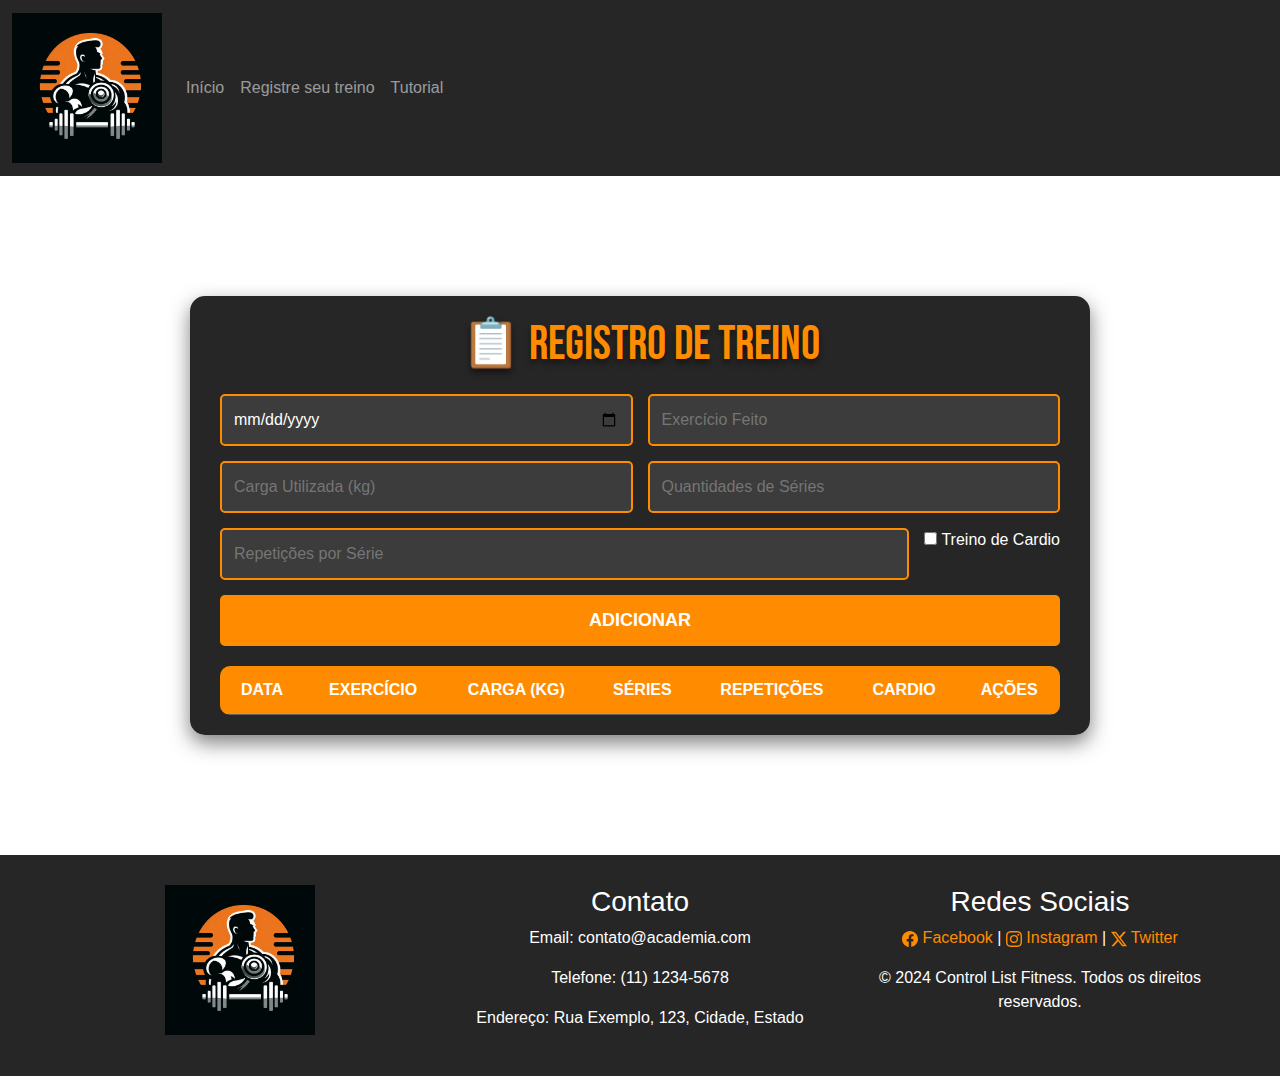
==== registro.html @ 97c5a856 "Add files via upload" ====
<!DOCTYPE html>
<html lang="pt-br">

<head>
    <meta charset="UTF-8">
    <meta name="viewport" content="width=device-width, initial-scale=1.0">
    <title>Registro de Treino</title>
    <link href="https://fonts.googleapis.com/css2?family=Bebas+Neue&family=Roboto+Condensed:wght@400;700&display=swap"
        rel="stylesheet">
    <link href="https://cdn.jsdelivr.net/npm/bootstrap@5.3.3/dist/css/bootstrap.min.css" rel="stylesheet"
        integrity="sha384-QWTKZyjpPEjISv5WaRU9OFeRpok6YctnYmDr5pNlyT2bRjXh0JMhjY6hW+ALEwIH" crossorigin="anonymous">
    <link rel="stylesheet"
        href="https://fonts.googleapis.com/css2?family=Material+Symbols+Outlined:opsz,wght,FILL,GRAD@24,400,0,0&icon_names=person" />
    <link rel="shortcut icon" href="favicon.ico" type="image/x-icon">
    <link rel="stylesheet" href="registro.css">
    <link rel="stylesheet" href="navbar.css">
</head>

<body>
    <header>
        <nav class="navbar navbar-expand-lg navbar-dark bg-dark" id="topo">
            <div class="container-fluid">
                <a class="navbar-brand" href="index.html">
                    <img src="logotipoacademia.png" alt="" id="">
                </a>
                <button class="navbar-toggler" type="button" data-bs-toggle="collapse" data-bs-target="#navbarNav"
                    aria-controls="navbarNav" aria-expanded="false" aria-label="Toggle navigation">
                    <span class="navbar-toggler-icon"></span>
                </button>

                <div class="collapse navbar-collapse" id="navbarNav">
                    <ul class="navbar-nav me-auto">
                        <li class="nav-item active">
                            <a class="nav-link" href="index.html">Início</a>
                        </li>
                        <li class="nav-item">
                            <a class="nav-link" href="registro.html">Registre seu treino</a>
                        </li>
                        <li class="nav-item">
                            <a class="nav-link" href="tutorial.html">Tutorial</a>
                        </li>
                    </ul>
                </div>
            </div>
        </nav>
    </header>

    <div class="container">
        <h1>📋 Registro de Treino</h1>
        <form id="data-form">
            <input type="date" id="date" required>
            <input type="text" id="exercise" placeholder="Exercício Feito" required>
            <input type="number" id="weight" placeholder="Carga Utilizada (kg)" required>
            <input type="number" id="series" placeholder="Quantidades de Séries" required>
            <input type="number" id="reps" placeholder="Repetições por Série" required>
            <div class="checkbox-group">
                <label>
                    <input type="checkbox" id="cardio"> Treino de Cardio
                </label>
            </div>
            <button type="submit">Adicionar</button>
        </form>
        <table>
            <thead>
                <tr>
                    <th>Data</th>
                    <th>Exercício</th>
                    <th>Carga (kg)</th>
                    <th>Séries</th>
                    <th>Repetições</th>
                    <th>Cardio</th>
                    <th>Ações</th>
                </tr>
            </thead>
            <tbody id="data-table">
                <!-- Linhas adicionadas dinamicamente -->
            </tbody>
        </table>
    </div>

    <footer>
        <div class="footer-container">
            <div class="footer-item"> <img src="logotipoacademia.png" alt="Imagem do Rodapé"> </div>
            <div class="footer-item">
                <h3>Contato</h3>
                <p>Email: contato@academia.com</p>
                <p>Telefone: (11) 1234-5678</p>
                <p>Endereço: Rua Exemplo, 123, Cidade, Estado</p>
            </div>
            <div class="footer-item">
                <h3>Redes Sociais</h3>
                <p> <a class="rede" href="#"><svg xmlns="http://www.w3.org/2000/svg" width="16" height="16"
                            fill="currentColor" class="bi bi-facebook" viewBox="0 0 16 16">
                            <path
                                d="M16 8.049c0-4.446-3.582-8.05-8-8.05C3.58 0-.002 3.603-.002 8.05c0 4.017 2.926 7.347 6.75 7.951v-5.625h-2.03V8.05H6.75V6.275c0-2.017 1.195-3.131 3.022-3.131.876 0 1.791.157 1.791.157v1.98h-1.009c-.993 0-1.303.621-1.303 1.258v1.51h2.218l-.354 2.326H9.25V16c3.824-.604 6.75-3.934 6.75-7.951" />
                        </svg> Facebook</a> |
                    <a class="rede" href="#"><svg xmlns="http://www.w3.org/2000/svg" width="16" height="16"
                            fill="currentColor" class="bi bi-instagram" viewBox="0 0 16 16">
                            <path
                                d="M8 0C5.829 0 5.556.01 4.703.048 3.85.088 3.269.222 2.76.42a3.9 3.9 0 0 0-1.417.923A3.9 3.9 0 0 0 .42 2.76C.222 3.268.087 3.85.048 4.7.01 5.555 0 5.827 0 8.001c0 2.172.01 2.444.048 3.297.04.852.174 1.433.372 1.942.205.526.478.972.923 1.417.444.445.89.719 1.416.923.51.198 1.09.333 1.942.372C5.555 15.99 5.827 16 8 16s2.444-.01 3.298-.048c.851-.04 1.434-.174 1.943-.372a3.9 3.9 0 0 0 1.416-.923c.445-.445.718-.891.923-1.417.197-.509.332-1.09.372-1.942C15.99 10.445 16 10.173 16 8s-.01-2.445-.048-3.299c-.04-.851-.175-1.433-.372-1.941a3.9 3.9 0 0 0-.923-1.417A3.9 3.9 0 0 0 13.24.42c-.51-.198-1.092-.333-1.943-.372C10.443.01 10.172 0 7.998 0zm-.717 1.442h.718c2.136 0 2.389.007 3.232.046.78.035 1.204.166 1.486.275.373.145.64.319.92.599s.453.546.598.92c.11.281.24.705.275 1.485.039.843.047 1.096.047 3.231s-.008 2.389-.047 3.232c-.035.78-.166 1.203-.275 1.485a2.5 2.5 0 0 1-.599.919c-.28.28-.546.453-.92.598-.28.11-.704.24-1.485.276-.843.038-1.096.047-3.232.047s-2.39-.009-3.233-.047c-.78-.036-1.203-.166-1.485-.276a2.5 2.5 0 0 1-.92-.598 2.5 2.5 0 0 1-.6-.92c-.109-.281-.24-.705-.275-1.485-.038-.843-.046-1.096-.046-3.233s.008-2.388.046-3.231c.036-.78.166-1.204.276-1.486.145-.373.319-.64.599-.92s.546-.453.92-.598c.282-.11.705-.24 1.485-.276.738-.034 1.024-.044 2.515-.045zm4.988 1.328a.96.96 0 1 0 0 1.92.96.96 0 0 0 0-1.92m-4.27 1.122a4.109 4.109 0 1 0 0 8.217 4.109 4.109 0 0 0 0-8.217m0 1.441a2.667 2.667 0 1 1 0 5.334 2.667 2.667 0 0 1 0-5.334" />
                        </svg> Instagram</a> | <a class="rede" href="#"><svg xmlns="http://www.w3.org/2000/svg"
                            width="16" height="16" fill="currentColor" class="bi bi-twitter-x" viewBox="0 0 16 16">
                            <path
                                d="M12.6.75h2.454l-5.36 6.142L16 15.25h-4.937l-3.867-5.07-4.425 5.07H.316l5.733-6.57L0 .75h5.063l3.495 4.633L12.601.75Zm-.86 13.028h1.36L4.323 2.145H2.865z" />
                        </svg> Twitter</a>
                </p>
                <p>&copy; 2024 Control List Fitness. Todos os direitos reservados.</p>
            </div>
        </div>
    </footer>
    <script src="registro.js"></script>
</body>

</html>
---- registro.css ----
/* Estilo global */
body {
    font-family: 'Roboto Condensed', sans-serif;
    background: url('https://cdn.pixabay.com/photo/2017/02/24/21/34/dumbbells-2095069_1280.jpg') no-repeat center center fixed;
    background-size: cover;
    margin: 0;
    padding: 0;
    color: #ffffff;
}

/* Fundo escuro translúcido */
.container {
    background: rgba(0, 0, 0, 0.85);
    border-radius: 15px;
    padding: 20px 30px;
    max-width: 900px;
    margin: 120px auto;
    box-shadow: 0 8px 20px rgba(0, 0, 0, 0.5);
    animation: fadeIn 1s ease-in-out;
}

/* Título */
h1 {
    font-family: 'Bebas Neue', sans-serif;
    font-size: 3rem;
    text-align: center;
    color: #ff8c00;
    margin-bottom: 20px;
    text-shadow: 0 4px 6px rgba(0, 0, 0, 0.5);
}

/* Formulário */
form {
    display: flex;
    flex-wrap: wrap;
    gap: 15px;
    margin-bottom: 20px;
}

form input,
form button {
    flex: 1 1 calc(50% - 10px);
    padding: 12px;
    border: 2px solid #ff8c00;
    border-radius: 5px;
    font-size: 16px;
    background: rgba(255, 255, 255, 0.1);
    color: #ffffff;
    transition: all 0.3s ease;
}

form button {
    flex: 1 1 100%;
    background: #ff8c00;
    color: #ffffff;
    font-weight: bold;
    font-size: 18px;
    border: none;
    cursor: pointer;
    text-transform: uppercase;
}

form button:hover {
    background: #e67600;
    transform: translateY(-2px);
    box-shadow: 0 4px 10px rgba(255, 140, 0, 0.6);
}

form input:focus {
    outline: none;
    border-color: #e67600;
    box-shadow: 0 0 5px rgba(255, 140, 0, 0.5);
}

/* Tabela */
table {
    width: 100%;
    border-collapse: collapse;
    margin-top: 20px;
    background: rgba(255, 255, 255, 0.1);
    color: #ffffff;
    border-radius: 10px;
    overflow: hidden;
}

table th,
table td {
    padding: 12px 15px;
    text-align: center;
    font-size: 16px;
    border-bottom: 1px solid rgba(255, 255, 255, 0.2);
}

table th {
    background: #ff8c00;
    color: #ffffff;
    font-weight: bold;
    text-transform: uppercase;
}

table tbody tr:hover {
    background: rgba(255, 255, 255, 0.1);
}

table td:last-child {
    text-align: center;
}

/* Botão de remover */
button.delete {
    background: #e74c3c;
    color: white;
    border: none;
    padding: 5px 10px;
    border-radius: 5px;
    cursor: pointer;
    font-size: 14px;
    transition: all 0.3s ease;
}

button.delete:hover {
    background: #c0392b;
    transform: scale(1.1);
}

/* Botão de editar */
button.edit {
    background: #3498db;
    color: white;
    border: none;
    padding: 5px 10px;
    border-radius: 5px;
    cursor: pointer;
    font-size: 10px;
    transition: all 0.3s ease;
}

button.edit:hover {
    background: #2980b9;
    transform: scale(1.1);
}

/* Responsividade */
@media (max-width: 600px) {
    h1 {
        font-size: 2rem;
    }

    form input,
    form button {
        flex: 1 1 100%;
    }

    table th,
    table td {
        font-size: 14px;
    }
}

/* Animação de fadeIn */
@keyframes fadeIn {
    from {
        opacity: 0;
        transform: translateY(-20px);
    }
    to {
        opacity: 1;
        transform: translateY(0);
    }
}/* Responsividade aprimorada */
@media (max-width: 768px) {
    body {
        padding: 10px;
    }

    h1 {
        font-size: 2.5rem; /* Reduz o tamanho do título */
        text-align: center;
    }

    .container {
        padding: 15px 20px; /* Ajusta o espaçamento interno */
        max-width: 100%; /* Permite que o container ocupe toda a largura */
    }

    form input,
    form button {
        flex: 1 1 100%; /* Campos e botões ocupam toda a largura */
        margin-bottom: 10px; /* Espaçamento entre os elementos */
    }

    table {
        display: block; /* Torna a tabela um bloco */
        overflow-x: auto; /* Adiciona rolagem horizontal */
        white-space: nowrap; /* Evita quebra de texto */
        font-size: 14px; /* Reduz tamanho da fonte */
    }

    table th,
    table td {
        padding: 8px 10px; /* Ajusta o padding em telas pequenas */
        font-size: 12px; /* Ajusta o tamanho da fonte */
    }
}

@media (max-width: 480px) {
    h1 {
        font-size: 2rem; /* Reduz ainda mais o tamanho do título */
    }

    .container {
        padding: 10px 15px; /* Reduz o espaçamento interno */
    }

    /* Tabela vira cartões */
    table {
        display: block; /* Força o layout de bloco */
        border: 0;
    }

    table thead {
        display: none; /* Esconde o cabeçalho da tabela */
    }

    table tbody tr {
        display: block; /* Cada linha vira um cartão */
        margin-bottom: 10px;
        background: rgba(255, 255, 255, 0.1);
        border-radius: 10px;
        overflow: hidden;
        padding: 10px;
    }

    table td {
        display: block; /* Cada célula ocupa uma linha */
        text-align: right;
        font-size: 12px;
        padding: 5px 10px;
    }

    table td::before {
        content: attr(data-label); /* Adiciona o rótulo do dado */
        font-weight: bold;
        text-transform: uppercase;
        float: left;
        color: #ff8c00;
    }
}/* Responsividade do formulário de registro */
@media (max-width: 768px) {
    form {
        display: flex;
        flex-direction: column; /* Torna o layout vertical */
        align-items: stretch; /* Faz com que os campos preencham a largura */
        gap: 10px; /* Espaçamento entre campos */
    }

    form input,
    form button {
        width: 100%; /* Ocupa 100% da largura */
        margin: 0; /* Remove margens laterais */
    }
}

@media (max-width: 480px) {
    form {
        padding: 10px; /* Ajusta o espaçamento interno em telas pequenas */
    }

    form input,
    form button {
        font-size: 14px; /* Ajusta o tamanho da fonte */
        padding: 10px; /* Garante conforto para toques */
    }

    .container {
        padding: 15px; /* Reduz o padding geral */
    }

    table {
        font-size: 12px; /* Ajusta tamanho da tabela */
    }
    .checkbox-group {
        display: flex;
        align-items: center;
        margin-top: 10px;
    }
    
    .checkbox-group label {
        font-size: 16px;
        color: #ffffff;
    }
    
    .checkbox-group input {
        margin-right: 10px;
    }
    
}
---- navbar.css ----
html, body {
    margin: 0;
    padding: 0;
    height: 100%;
}

img{
    width: 150px;
    height: 150px;
}
.navbar {
    background-color: rgba(0, 0, 0, 0.85) !important;
}
footer {
    background-color: rgba(0, 0, 0, 0.85) !important; color: #fff; padding: 20px 0; text-align: center; margin: 0px; box-sizing: border-box;
}
.imagem{
    max-width: 1200px; margin: 0 auto; display: flex; justify-content: space-between; flex-wrap: wrap;
}
.rede{
    color: #ff8c00; text-decoration: none;
}
.ajustado{
    flex: 1 ; min-width: 200px;min-height: 100px;
}
body { font-family: Arial, sans-serif; } footer { background-color: black; color: #fff; padding: 20px 0; text-align: center; } .footer-container { max-width: 1200px; margin: 0 auto; display: flex; justify-content: space-between; flex-wrap: wrap; } .footer-item { flex: 1; min-width: 200px; padding: 10px; } @media (max-width: 768px) { .footer-container { flex-direction: column; align-items: center; } .footer-item { margin-bottom: 20px; } }
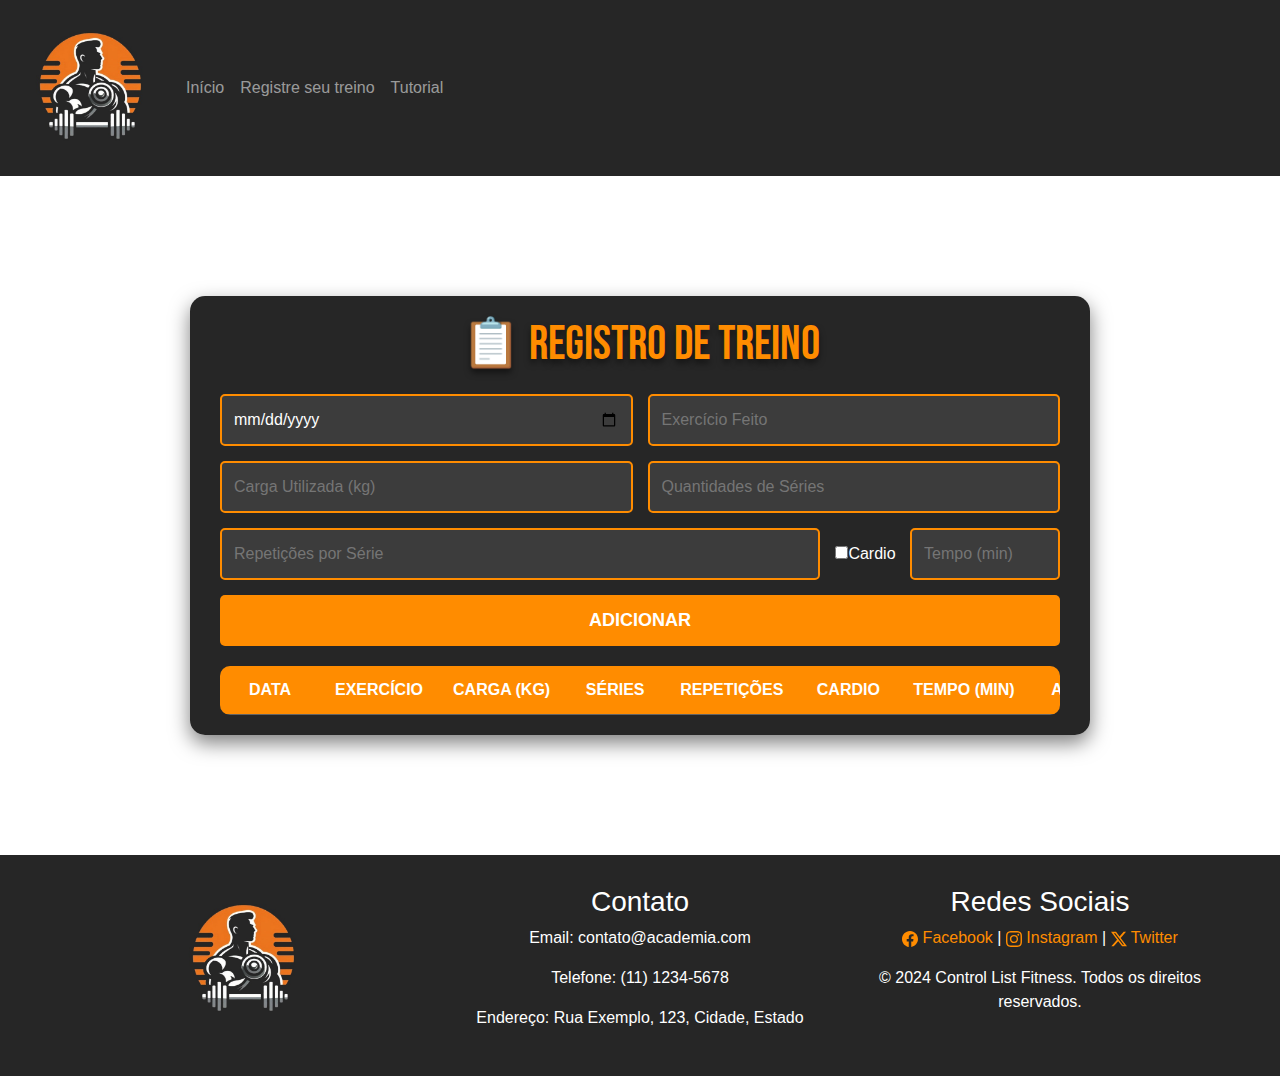
==== commit c14c853c: "Add files via upload" ====
--- a/registro.html
+++ b/registro.html
@@ -14,6 +14,7 @@
     <link rel="shortcut icon" href="favicon.ico" type="image/x-icon">
     <link rel="stylesheet" href="registro.css">
     <link rel="stylesheet" href="navbar.css">
+    <link rel="shortcut icon" href="favicon.ico" type="image/x-icon">
 </head>
 
 <body>
@@ -55,8 +56,9 @@
             <input type="number" id="reps" placeholder="Repetições por Série" required>
             <div class="checkbox-group">
                 <label>
-                    <input type="checkbox" id="cardio"> Treino de Cardio
+                    <input type="checkbox" id="cardio">Cardio
                 </label>
+                <input type="number" id="cardio-time" placeholder="Tempo (min)" disabled>
             </div>
             <button type="submit">Adicionar</button>
         </form>
@@ -69,12 +71,11 @@
                     <th>Séries</th>
                     <th>Repetições</th>
                     <th>Cardio</th>
+                    <th>Tempo (min)</th>
                     <th>Ações</th>
                 </tr>
             </thead>
-            <tbody id="data-table">
-                <!-- Linhas adicionadas dinamicamente -->
-            </tbody>
+            <tbody id="data-table"></tbody>
         </table>
     </div>
 
@@ -89,16 +90,16 @@
             </div>
             <div class="footer-item">
                 <h3>Redes Sociais</h3>
-                <p> <a class="rede" href="#"><svg xmlns="http://www.w3.org/2000/svg" width="16" height="16"
+                <p> <a class="rede" href="https://www.facebook.com/" target="_blank"><svg xmlns="http://www.w3.org/2000/svg" width="16" height="16"
                             fill="currentColor" class="bi bi-facebook" viewBox="0 0 16 16">
                             <path
                                 d="M16 8.049c0-4.446-3.582-8.05-8-8.05C3.58 0-.002 3.603-.002 8.05c0 4.017 2.926 7.347 6.75 7.951v-5.625h-2.03V8.05H6.75V6.275c0-2.017 1.195-3.131 3.022-3.131.876 0 1.791.157 1.791.157v1.98h-1.009c-.993 0-1.303.621-1.303 1.258v1.51h2.218l-.354 2.326H9.25V16c3.824-.604 6.75-3.934 6.75-7.951" />
                         </svg> Facebook</a> |
-                    <a class="rede" href="#"><svg xmlns="http://www.w3.org/2000/svg" width="16" height="16"
+                    <a class="rede" href="https://www.instagram.com/" target="_blank"><svg xmlns="http://www.w3.org/2000/svg" width="16" height="16"
                             fill="currentColor" class="bi bi-instagram" viewBox="0 0 16 16">
                             <path
                                 d="M8 0C5.829 0 5.556.01 4.703.048 3.85.088 3.269.222 2.76.42a3.9 3.9 0 0 0-1.417.923A3.9 3.9 0 0 0 .42 2.76C.222 3.268.087 3.85.048 4.7.01 5.555 0 5.827 0 8.001c0 2.172.01 2.444.048 3.297.04.852.174 1.433.372 1.942.205.526.478.972.923 1.417.444.445.89.719 1.416.923.51.198 1.09.333 1.942.372C5.555 15.99 5.827 16 8 16s2.444-.01 3.298-.048c.851-.04 1.434-.174 1.943-.372a3.9 3.9 0 0 0 1.416-.923c.445-.445.718-.891.923-1.417.197-.509.332-1.09.372-1.942C15.99 10.445 16 10.173 16 8s-.01-2.445-.048-3.299c-.04-.851-.175-1.433-.372-1.941a3.9 3.9 0 0 0-.923-1.417A3.9 3.9 0 0 0 13.24.42c-.51-.198-1.092-.333-1.943-.372C10.443.01 10.172 0 7.998 0zm-.717 1.442h.718c2.136 0 2.389.007 3.232.046.78.035 1.204.166 1.486.275.373.145.64.319.92.599s.453.546.598.92c.11.281.24.705.275 1.485.039.843.047 1.096.047 3.231s-.008 2.389-.047 3.232c-.035.78-.166 1.203-.275 1.485a2.5 2.5 0 0 1-.599.919c-.28.28-.546.453-.92.598-.28.11-.704.24-1.485.276-.843.038-1.096.047-3.232.047s-2.39-.009-3.233-.047c-.78-.036-1.203-.166-1.485-.276a2.5 2.5 0 0 1-.92-.598 2.5 2.5 0 0 1-.6-.92c-.109-.281-.24-.705-.275-1.485-.038-.843-.046-1.096-.046-3.233s.008-2.388.046-3.231c.036-.78.166-1.204.276-1.486.145-.373.319-.64.599-.92s.546-.453.92-.598c.282-.11.705-.24 1.485-.276.738-.034 1.024-.044 2.515-.045zm4.988 1.328a.96.96 0 1 0 0 1.92.96.96 0 0 0 0-1.92m-4.27 1.122a4.109 4.109 0 1 0 0 8.217 4.109 4.109 0 0 0 0-8.217m0 1.441a2.667 2.667 0 1 1 0 5.334 2.667 2.667 0 0 1 0-5.334" />
-                        </svg> Instagram</a> | <a class="rede" href="#"><svg xmlns="http://www.w3.org/2000/svg"
+                        </svg> Instagram</a> | <a class="rede" href="https://x.com/home" target="_blank"><svg xmlns="http://www.w3.org/2000/svg"
                             width="16" height="16" fill="currentColor" class="bi bi-twitter-x" viewBox="0 0 16 16">
                             <path
                                 d="M12.6.75h2.454l-5.36 6.142L16 15.25h-4.937l-3.867-5.07-4.425 5.07H.316l5.733-6.57L0 .75h5.063l3.495 4.633L12.601.75Zm-.86 13.028h1.36L4.323 2.145H2.865z" />
@@ -109,6 +110,7 @@
         </div>
     </footer>
     <script src="registro.js"></script>
+    <script src="botao.js"></script>
 </body>
 
 </html>--- a/registro.css
+++ b/registro.css
@@ -72,7 +72,7 @@
     box-shadow: 0 0 5px rgba(255, 140, 0, 0.5);
 }
 
-/* Tabela */
+/* Responsividade para tabelas */
 table {
     width: 100%;
     border-collapse: collapse;
@@ -81,14 +81,18 @@
     color: #ffffff;
     border-radius: 10px;
     overflow: hidden;
-}
-
-table th,
+    display: block; /* Importante para rolagem */
+    overflow-x: auto; /* Habilita rolagem horizontal */
+    white-space: nowrap; /* Evita quebra de conteúdo */
+}
+
+table th, 
 table td {
     padding: 12px 15px;
     text-align: center;
     font-size: 16px;
     border-bottom: 1px solid rgba(255, 255, 255, 0.2);
+    min-width: 100px; /* Define um tamanho mínimo para colunas */
 }
 
 table th {
@@ -96,6 +100,29 @@
     color: #ffffff;
     font-weight: bold;
     text-transform: uppercase;
+}
+
+table tbody tr:hover {
+    background: rgba(255, 255, 255, 0.1);
+}
+
+/* Responsividade para telas menores */
+@media (max-width: 768px) {
+    table th, 
+    table td {
+        font-size: 14px; /* Reduz tamanho da fonte */
+    }
+
+    table {
+        font-size: 12px; /* Reduz tamanho geral da tabela */
+    }
+}
+
+/* Ajuste para botões */
+button.delete,
+button.edit {
+    font-size: 12px; /* Ajusta tamanho dos botões */
+    padding: 5px 8px; /* Reduz espaçamento */
 }
 
 table tbody tr:hover {
@@ -294,4 +321,9 @@
         margin-right: 10px;
     }
     
+}
+.checkbox-group input[type="number"] {
+    margin-left: 10px;
+    max-width: 150px;
+    display: inline-block;
 }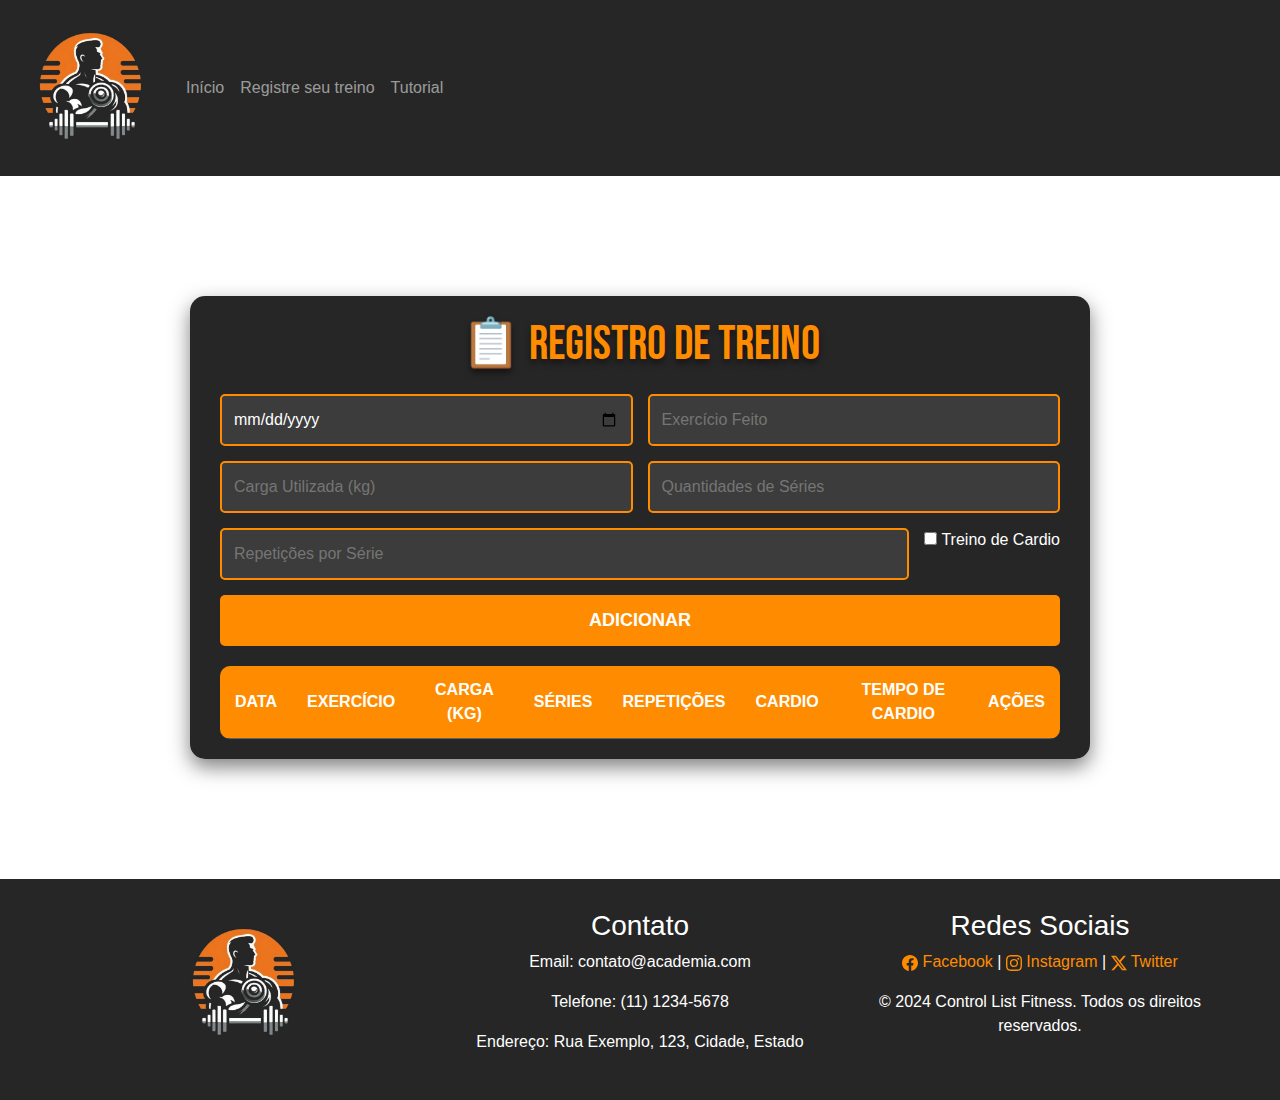
==== commit d0b293a4: "Add files via upload" ====
--- a/registro.html
+++ b/registro.html
@@ -7,6 +7,9 @@
     <title>Registro de Treino</title>
     <link href="https://fonts.googleapis.com/css2?family=Bebas+Neue&family=Roboto+Condensed:wght@400;700&display=swap"
         rel="stylesheet">
+    <script src="https://cdn.jsdelivr.net/npm/bootstrap@5.3.3/dist/js/bootstrap.bundle.min.js"
+        integrity="sha384-YvpcrYf0tY3lHB60NNkmXc5s9fDVZLESaAA55NDzOxhy9GkcIdslK1eN7N6jIeHz"
+        crossorigin="anonymous"></script>
     <link href="https://cdn.jsdelivr.net/npm/bootstrap@5.3.3/dist/css/bootstrap.min.css" rel="stylesheet"
         integrity="sha384-QWTKZyjpPEjISv5WaRU9OFeRpok6YctnYmDr5pNlyT2bRjXh0JMhjY6hW+ALEwIH" crossorigin="anonymous">
     <link rel="stylesheet"
@@ -14,7 +17,6 @@
     <link rel="shortcut icon" href="favicon.ico" type="image/x-icon">
     <link rel="stylesheet" href="registro.css">
     <link rel="stylesheet" href="navbar.css">
-    <link rel="shortcut icon" href="favicon.ico" type="image/x-icon">
 </head>
 
 <body>
@@ -56,9 +58,8 @@
             <input type="number" id="reps" placeholder="Repetições por Série" required>
             <div class="checkbox-group">
                 <label>
-                    <input type="checkbox" id="cardio">Cardio
+                    <input type="checkbox" id="cardio"> Treino de Cardio
                 </label>
-                <input type="number" id="cardio-time" placeholder="Tempo (min)" disabled>
             </div>
             <button type="submit">Adicionar</button>
         </form>
@@ -71,11 +72,13 @@
                     <th>Séries</th>
                     <th>Repetições</th>
                     <th>Cardio</th>
-                    <th>Tempo (min)</th>
+                    <th>Tempo de cardio</th>
                     <th>Ações</th>
                 </tr>
             </thead>
-            <tbody id="data-table"></tbody>
+            <tbody id="data-table">
+                <!-- Linhas adicionadas dinamicamente -->
+            </tbody>
         </table>
     </div>
 
@@ -90,17 +93,20 @@
             </div>
             <div class="footer-item">
                 <h3>Redes Sociais</h3>
-                <p> <a class="rede" href="https://www.facebook.com/" target="_blank"><svg xmlns="http://www.w3.org/2000/svg" width="16" height="16"
-                            fill="currentColor" class="bi bi-facebook" viewBox="0 0 16 16">
+                <p> <a class="rede" href="https://www.facebook.com" target="_blank"><svg
+                            xmlns="http://www.w3.org/2000/svg" width="16" height="16" fill="currentColor"
+                            class="bi bi-facebook" viewBox="0 0 16 16">
                             <path
                                 d="M16 8.049c0-4.446-3.582-8.05-8-8.05C3.58 0-.002 3.603-.002 8.05c0 4.017 2.926 7.347 6.75 7.951v-5.625h-2.03V8.05H6.75V6.275c0-2.017 1.195-3.131 3.022-3.131.876 0 1.791.157 1.791.157v1.98h-1.009c-.993 0-1.303.621-1.303 1.258v1.51h2.218l-.354 2.326H9.25V16c3.824-.604 6.75-3.934 6.75-7.951" />
                         </svg> Facebook</a> |
-                    <a class="rede" href="https://www.instagram.com/" target="_blank"><svg xmlns="http://www.w3.org/2000/svg" width="16" height="16"
-                            fill="currentColor" class="bi bi-instagram" viewBox="0 0 16 16">
+                    <a class="rede" href="https://www.instagram.com" target="_blank"><svg
+                            xmlns="http://www.w3.org/2000/svg" width="16" height="16" fill="currentColor"
+                            class="bi bi-instagram" viewBox="0 0 16 16">
                             <path
                                 d="M8 0C5.829 0 5.556.01 4.703.048 3.85.088 3.269.222 2.76.42a3.9 3.9 0 0 0-1.417.923A3.9 3.9 0 0 0 .42 2.76C.222 3.268.087 3.85.048 4.7.01 5.555 0 5.827 0 8.001c0 2.172.01 2.444.048 3.297.04.852.174 1.433.372 1.942.205.526.478.972.923 1.417.444.445.89.719 1.416.923.51.198 1.09.333 1.942.372C5.555 15.99 5.827 16 8 16s2.444-.01 3.298-.048c.851-.04 1.434-.174 1.943-.372a3.9 3.9 0 0 0 1.416-.923c.445-.445.718-.891.923-1.417.197-.509.332-1.09.372-1.942C15.99 10.445 16 10.173 16 8s-.01-2.445-.048-3.299c-.04-.851-.175-1.433-.372-1.941a3.9 3.9 0 0 0-.923-1.417A3.9 3.9 0 0 0 13.24.42c-.51-.198-1.092-.333-1.943-.372C10.443.01 10.172 0 7.998 0zm-.717 1.442h.718c2.136 0 2.389.007 3.232.046.78.035 1.204.166 1.486.275.373.145.64.319.92.599s.453.546.598.92c.11.281.24.705.275 1.485.039.843.047 1.096.047 3.231s-.008 2.389-.047 3.232c-.035.78-.166 1.203-.275 1.485a2.5 2.5 0 0 1-.599.919c-.28.28-.546.453-.92.598-.28.11-.704.24-1.485.276-.843.038-1.096.047-3.232.047s-2.39-.009-3.233-.047c-.78-.036-1.203-.166-1.485-.276a2.5 2.5 0 0 1-.92-.598 2.5 2.5 0 0 1-.6-.92c-.109-.281-.24-.705-.275-1.485-.038-.843-.046-1.096-.046-3.233s.008-2.388.046-3.231c.036-.78.166-1.204.276-1.486.145-.373.319-.64.599-.92s.546-.453.92-.598c.282-.11.705-.24 1.485-.276.738-.034 1.024-.044 2.515-.045zm4.988 1.328a.96.96 0 1 0 0 1.92.96.96 0 0 0 0-1.92m-4.27 1.122a4.109 4.109 0 1 0 0 8.217 4.109 4.109 0 0 0 0-8.217m0 1.441a2.667 2.667 0 1 1 0 5.334 2.667 2.667 0 0 1 0-5.334" />
-                        </svg> Instagram</a> | <a class="rede" href="https://x.com/home" target="_blank"><svg xmlns="http://www.w3.org/2000/svg"
-                            width="16" height="16" fill="currentColor" class="bi bi-twitter-x" viewBox="0 0 16 16">
+                        </svg> Instagram</a> | <a class="rede" href="https://www.x.com" target="_blank"><svg
+                            xmlns="http://www.w3.org/2000/svg" width="16" height="16" fill="currentColor"
+                            class="bi bi-twitter-x" viewBox="0 0 16 16">
                             <path
                                 d="M12.6.75h2.454l-5.36 6.142L16 15.25h-4.937l-3.867-5.07-4.425 5.07H.316l5.733-6.57L0 .75h5.063l3.495 4.633L12.601.75Zm-.86 13.028h1.36L4.323 2.145H2.865z" />
                         </svg> Twitter</a>
@@ -110,7 +116,6 @@
         </div>
     </footer>
     <script src="registro.js"></script>
-    <script src="botao.js"></script>
 </body>
 
 </html>--- a/registro.css
+++ b/registro.css
@@ -72,7 +72,7 @@
     box-shadow: 0 0 5px rgba(255, 140, 0, 0.5);
 }
 
-/* Responsividade para tabelas */
+/* Tabela */
 table {
     width: 100%;
     border-collapse: collapse;
@@ -81,18 +81,14 @@
     color: #ffffff;
     border-radius: 10px;
     overflow: hidden;
-    display: block; /* Importante para rolagem */
-    overflow-x: auto; /* Habilita rolagem horizontal */
-    white-space: nowrap; /* Evita quebra de conteúdo */
-}
-
-table th, 
+}
+
+table th,
 table td {
     padding: 12px 15px;
     text-align: center;
     font-size: 16px;
     border-bottom: 1px solid rgba(255, 255, 255, 0.2);
-    min-width: 100px; /* Define um tamanho mínimo para colunas */
 }
 
 table th {
@@ -100,29 +96,6 @@
     color: #ffffff;
     font-weight: bold;
     text-transform: uppercase;
-}
-
-table tbody tr:hover {
-    background: rgba(255, 255, 255, 0.1);
-}
-
-/* Responsividade para telas menores */
-@media (max-width: 768px) {
-    table th, 
-    table td {
-        font-size: 14px; /* Reduz tamanho da fonte */
-    }
-
-    table {
-        font-size: 12px; /* Reduz tamanho geral da tabela */
-    }
-}
-
-/* Ajuste para botões */
-button.delete,
-button.edit {
-    font-size: 12px; /* Ajusta tamanho dos botões */
-    padding: 5px 8px; /* Reduz espaçamento */
 }
 
 table tbody tr:hover {
@@ -141,7 +114,7 @@
     padding: 5px 10px;
     border-radius: 5px;
     cursor: pointer;
-    font-size: 14px;
+    font-size: 10px;
     transition: all 0.3s ease;
 }
 
@@ -195,7 +168,7 @@
         transform: translateY(0);
     }
 }/* Responsividade aprimorada */
-@media (max-width: 768px) {
+@media (max-width: 720px) {
     body {
         padding: 10px;
     }
@@ -221,6 +194,7 @@
         overflow-x: auto; /* Adiciona rolagem horizontal */
         white-space: nowrap; /* Evita quebra de texto */
         font-size: 14px; /* Reduz tamanho da fonte */
+        
     }
 
     table th,
@@ -272,6 +246,19 @@
         float: left;
         color: #ff8c00;
     }
+
+    button.delete {
+        margin-left: 8px;
+    }
+
+    button.edit {
+        margin-left: 12px;
+    }
+
+    ´.form {
+        text-align: center;
+    }
+    
 }/* Responsividade do formulário de registro */
 @media (max-width: 768px) {
     form {
@@ -286,6 +273,14 @@
         width: 100%; /* Ocupa 100% da largura */
         margin: 0; /* Remove margens laterais */
     }
+
+    button.delete {
+        margin-top: 10px;
+    }
+
+    button.edit {
+        font-size: 11px;
+    }
 }
 
 @media (max-width: 480px) {
@@ -321,9 +316,4 @@
         margin-right: 10px;
     }
     
-}
-.checkbox-group input[type="number"] {
-    margin-left: 10px;
-    max-width: 150px;
-    display: inline-block;
 }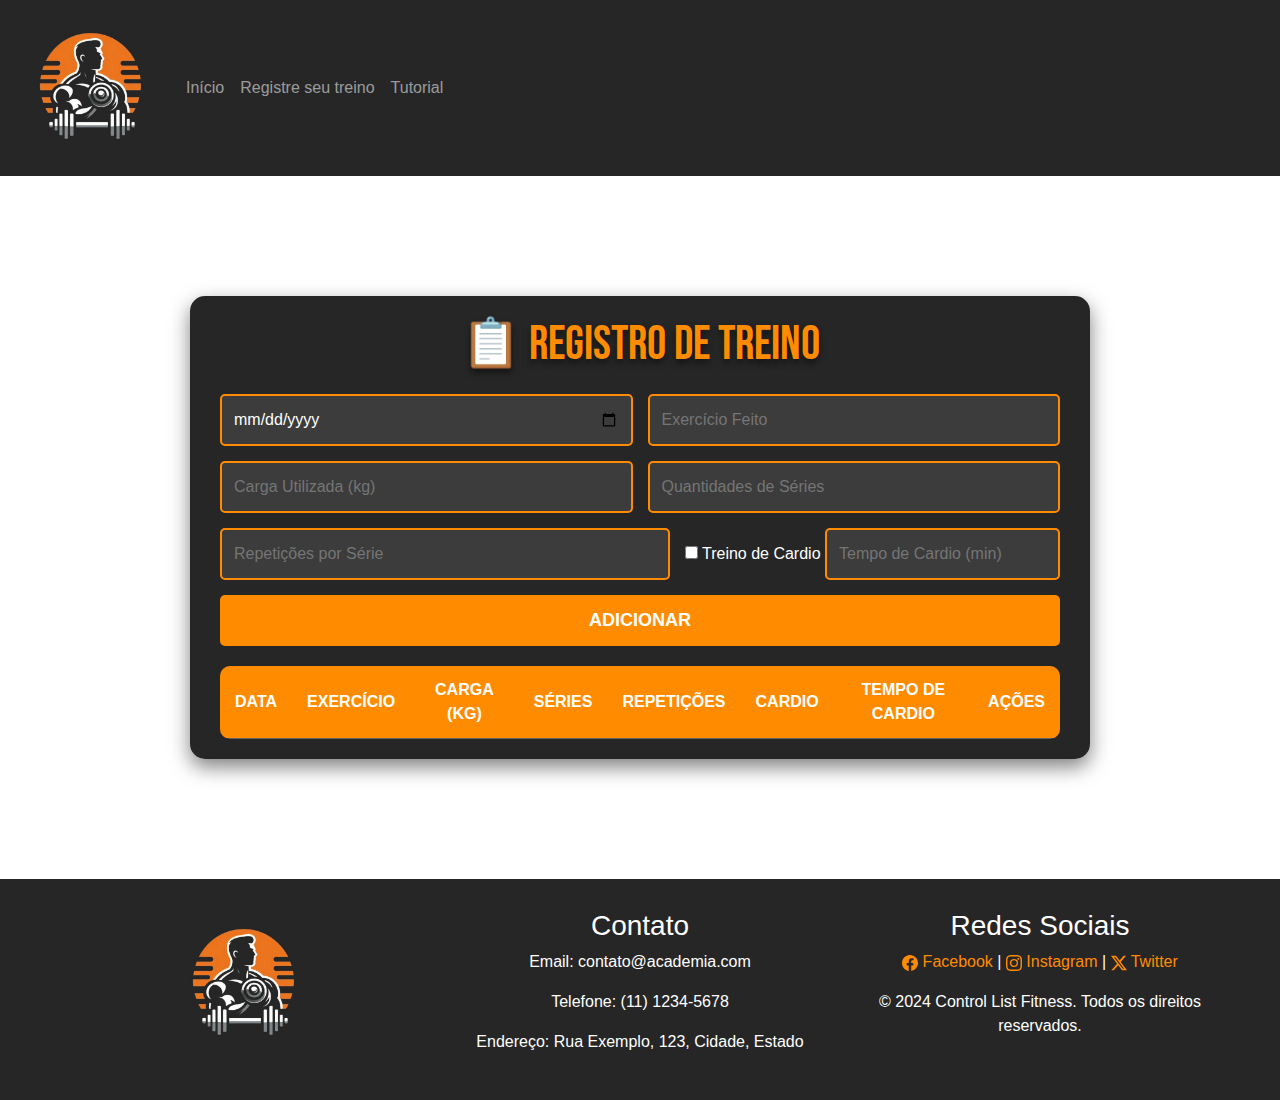
==== commit 23e40fe3: "Add files via upload" ====
--- a/registro.html
+++ b/registro.html
@@ -60,7 +60,10 @@
                 <label>
                     <input type="checkbox" id="cardio"> Treino de Cardio
                 </label>
+                 
+                <input type="number" id="cardio-time" placeholder="Tempo de Cardio (min)" min="0">
             </div>
+            
             <button type="submit">Adicionar</button>
         </form>
         <table>
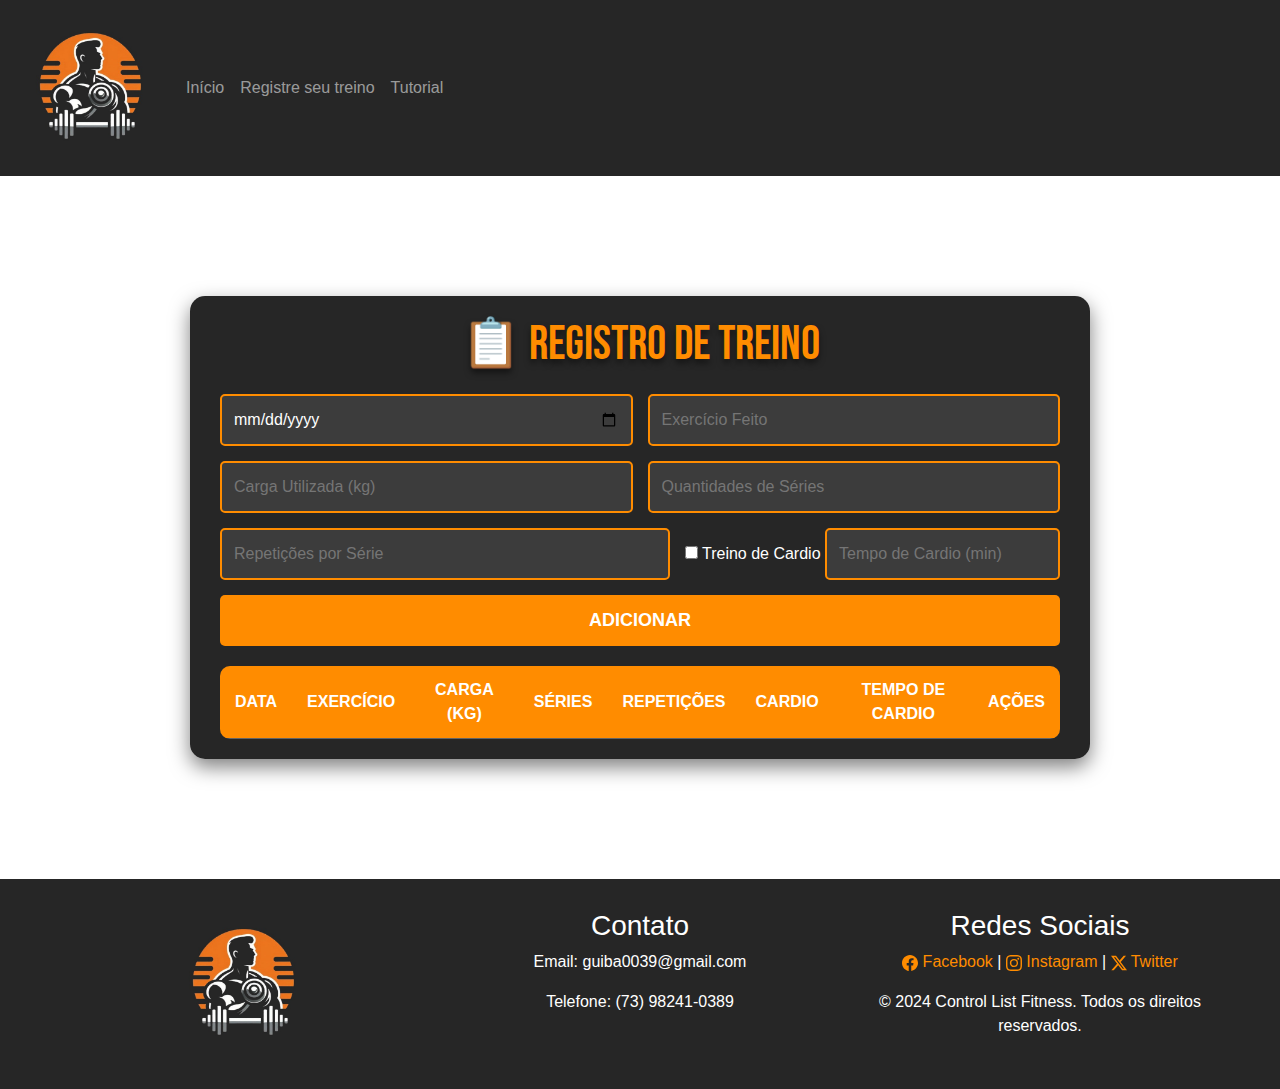
==== commit ad81cc1a: "Add files via upload" ====
--- a/registro.html
+++ b/registro.html
@@ -90,9 +90,9 @@
             <div class="footer-item"> <img src="logotipoacademia.png" alt="Imagem do Rodapé"> </div>
             <div class="footer-item">
                 <h3>Contato</h3>
-                <p>Email: contato@academia.com</p>
-                <p>Telefone: (11) 1234-5678</p>
-                <p>Endereço: Rua Exemplo, 123, Cidade, Estado</p>
+                <p>Email: guiba0039@gmail.com</p>
+                <p>Telefone: (73) 98241-0389</p>
+                
             </div>
             <div class="footer-item">
                 <h3>Redes Sociais</h3>
@@ -102,12 +102,12 @@
                             <path
                                 d="M16 8.049c0-4.446-3.582-8.05-8-8.05C3.58 0-.002 3.603-.002 8.05c0 4.017 2.926 7.347 6.75 7.951v-5.625h-2.03V8.05H6.75V6.275c0-2.017 1.195-3.131 3.022-3.131.876 0 1.791.157 1.791.157v1.98h-1.009c-.993 0-1.303.621-1.303 1.258v1.51h2.218l-.354 2.326H9.25V16c3.824-.604 6.75-3.934 6.75-7.951" />
                         </svg> Facebook</a> |
-                    <a class="rede" href="https://www.instagram.com" target="_blank"><svg
+                    <a class="rede" href="https://www.instagram.com/guilherme_arauj00/" target="_blank"><svg
                             xmlns="http://www.w3.org/2000/svg" width="16" height="16" fill="currentColor"
                             class="bi bi-instagram" viewBox="0 0 16 16">
                             <path
                                 d="M8 0C5.829 0 5.556.01 4.703.048 3.85.088 3.269.222 2.76.42a3.9 3.9 0 0 0-1.417.923A3.9 3.9 0 0 0 .42 2.76C.222 3.268.087 3.85.048 4.7.01 5.555 0 5.827 0 8.001c0 2.172.01 2.444.048 3.297.04.852.174 1.433.372 1.942.205.526.478.972.923 1.417.444.445.89.719 1.416.923.51.198 1.09.333 1.942.372C5.555 15.99 5.827 16 8 16s2.444-.01 3.298-.048c.851-.04 1.434-.174 1.943-.372a3.9 3.9 0 0 0 1.416-.923c.445-.445.718-.891.923-1.417.197-.509.332-1.09.372-1.942C15.99 10.445 16 10.173 16 8s-.01-2.445-.048-3.299c-.04-.851-.175-1.433-.372-1.941a3.9 3.9 0 0 0-.923-1.417A3.9 3.9 0 0 0 13.24.42c-.51-.198-1.092-.333-1.943-.372C10.443.01 10.172 0 7.998 0zm-.717 1.442h.718c2.136 0 2.389.007 3.232.046.78.035 1.204.166 1.486.275.373.145.64.319.92.599s.453.546.598.92c.11.281.24.705.275 1.485.039.843.047 1.096.047 3.231s-.008 2.389-.047 3.232c-.035.78-.166 1.203-.275 1.485a2.5 2.5 0 0 1-.599.919c-.28.28-.546.453-.92.598-.28.11-.704.24-1.485.276-.843.038-1.096.047-3.232.047s-2.39-.009-3.233-.047c-.78-.036-1.203-.166-1.485-.276a2.5 2.5 0 0 1-.92-.598 2.5 2.5 0 0 1-.6-.92c-.109-.281-.24-.705-.275-1.485-.038-.843-.046-1.096-.046-3.233s.008-2.388.046-3.231c.036-.78.166-1.204.276-1.486.145-.373.319-.64.599-.92s.546-.453.92-.598c.282-.11.705-.24 1.485-.276.738-.034 1.024-.044 2.515-.045zm4.988 1.328a.96.96 0 1 0 0 1.92.96.96 0 0 0 0-1.92m-4.27 1.122a4.109 4.109 0 1 0 0 8.217 4.109 4.109 0 0 0 0-8.217m0 1.441a2.667 2.667 0 1 1 0 5.334 2.667 2.667 0 0 1 0-5.334" />
-                        </svg> Instagram</a> | <a class="rede" href="https://www.x.com" target="_blank"><svg
+                        </svg> Instagram</a> | <a class="rede" href="https://x.com/GuilhermBAraujo" target="_blank"><svg
                             xmlns="http://www.w3.org/2000/svg" width="16" height="16" fill="currentColor"
                             class="bi bi-twitter-x" viewBox="0 0 16 16">
                             <path
